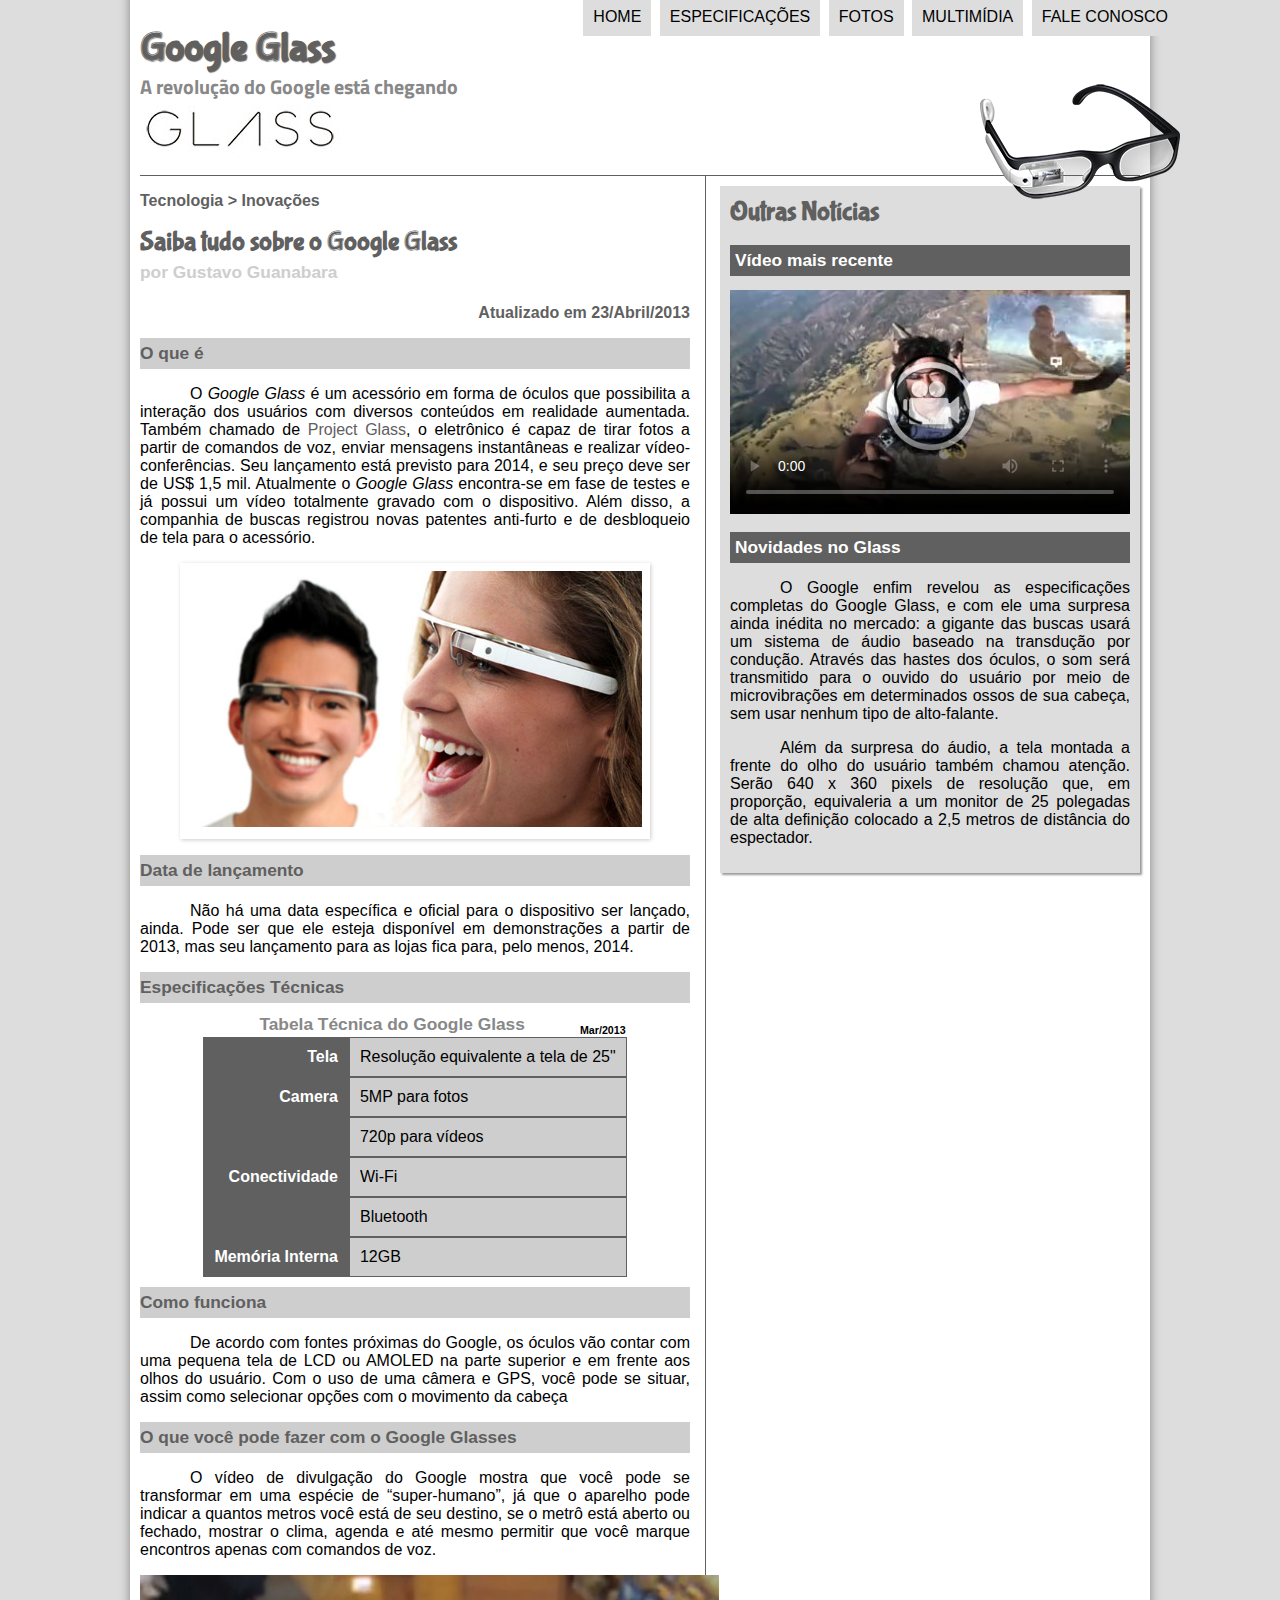
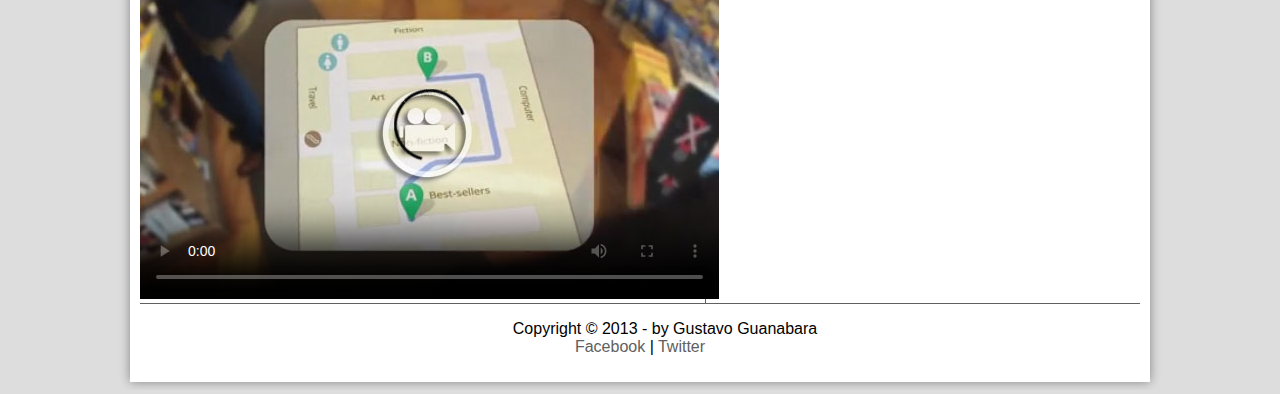
==== index.html @ f32086fc "correcao" ====
<!DOCTYPE html>
<html lang="pt-br">
<head>
  <meta charset="UTF-8">
  <meta name="viewport" content="width=device-width, initial-scale=1.0">
  <title>Tudo sobre o Google Glass</title>
  <link rel="stylesheet" href="/css/style.css">
</head>
<script src="/javascript/funcoes.js"></script>
<body>
  <div class="interface">
    <header class="cabecalho">
      <section class="hgroup">
        <h1>Google Glass</h1>
        <h2>A revolução do Google está chegando</h2>
      </section class="hgroup">
      <img class="oculos-pequeno" id="icone" src="/imagens/glass-oculos-preto-peq.png" alt="Óculos google glass preto">
      <nav class="menu">
        <h2>Menu Principal</h2>
        <ul>
          <li onmouseover="mudaFoto('/imagens/home.png')" onfocus="mudaFoto('/imagens/home.png')" onmouseout="mudaFoto('/imagens/glass-oculos-preto-peq.png')" onblur="mudaFoto('/imagens/glass-oculos-preto-peq.png')"><a href="index.html">Home</a></li>

          <li onmouseover="mudaFoto('/imagens/especificacoes.png')" onfocus="mudaFoto('/imagens/especificacoes.png')" onmouseout="mudaFoto('/imagens/glass-oculos-preto-peq.png')" onblur="mudaFoto('/imagens/glass-oculos-preto-peq.png')"><a href="specs.html">Especificações</a></li>
          
          <li onmouseover="mudaFoto('/imagens/fotos.png')" onfocus="mudaFoto('/imagens/fotos.png')"onmouseout="mudaFoto('/imagens/glass-oculos-preto-peq.png')" onblur="mudaFoto('/imagens/glass-oculos-preto-peq.png')"><a href="fotos.html">Fotos</a></li>
          
          <li onmouseover="mudaFoto('/imagens/multimidia.png')" onfocus="mudaFoto('/imagens/multimidia.png')" onmouseout="mudaFoto('/imagens/glass-oculos-preto-peq.png')" onblur="mudaFoto('/imagens/glass-oculos-preto-peq.png')"><a href="multimidia.html">Multimídia</a></li>
          
          <li onmouseover="mudaFoto('/imagens/contato.png')" onfocus="mudaFoto('/imagens/contato.png')" onmouseout="mudaFoto('/imagens/glass-oculos-preto-peq.png')" onblur="mudaFoto('/imagens/glass-oculos-preto-peq.png')"><a href="fale-conosco.html">Fale conosco</a></li>
        </ul>
      </nav>
    </header>
    <section class="container">
      <article>
        <header class="cabecalho-artigo">
          <section class="hgroup">
            <h3>Tecnologia > Inovações</h3>
            <h1>Saiba tudo sobre o Google Glass</h1>
            <h2>por Gustavo Guanabara</h2>
            <h3 class="alinha-direita">Atualizado em 23/Abril/2013</h3>
          </section class="hgroup">
        </header>
        <h2>O que é</h2>
        <p>
          O <em>Google Glass</em> é um acessório em forma de óculos que possibilita a interação dos usuários com diversos conteúdos em realidade aumentada. Também chamado de <a href="https://www.google.com/glass/start/" target="_blank">Project Glass</a>, o eletrônico é capaz de tirar fotos a partir de comandos de voz, enviar mensagens instantâneas e realizar vídeo&shy;confe&shy;rên&shy;cias. Seu lançamento está previsto para 2014, e seu preço deve ser de US$ 1,5 mil. Atualmente o <em>Google Glass</em> encontra-se em fase de testes e já possui um vídeo totalmente gravado com o dispositivo. Além disso, a companhia de buscas registrou novas patentes anti-furto e de desbloqueio de tela para o acessório.
        </p>
        
        <figure class="foto-legenda">
          <img src="/imagens/glass-quadro-homem-mulher.jpg" alt="Homem e Mulher usando google glass">
          <figcaption>
            <h3>Google Glass</h3>
            <p>Uma nova maneira de ver o mundo.</p>
          </figcaption>
        </figure>
        <h2>Data de lançamento</h2>
        <p>
          Não há uma data específica e oficial para o dispositivo ser lançado, ainda. Pode ser que ele esteja disponível em demonstrações a partir de 2013, mas seu lançamento para as lojas fica para, pelo menos, 2014.
        </p>
        <h2>Especificações Técnicas</h2>
        
        <table>
          
          <tr><th colspan="2">Tabela Técnica do Google Glass <span>Mar/2013</span></th></tr>
          
          <tr><td class="col-esquerda">Tela</td><td class="col-direita">Resolução equivalente a tela de 25"</td></tr>
          <tr><td rowspan="2" class="col-esquerda">Camera</td><td class="col-direita">5MP para fotos</td></tr>
          <tr><td class="col-direita">720p para vídeos</td></tr>
          <tr><td rowspan="2" class="col-esquerda">Conectividade</td><td class="col-direita">Wi-Fi</td></tr>
          <tr><td class="col-direita">Bluetooth</td></tr>
          <tr><td class="col-esquerda">Memória Interna</td><td class="col-direita">12GB</td></tr>
        </table>
        <h2>Como funciona</h2>
        <p>
          De acordo com fontes próximas do Google, os óculos vão contar com uma pequena tela de LCD ou AMOLED na parte superior e em frente aos olhos do usuário. Com o uso de uma câmera e GPS, você pode se situar, assim como selecionar opções com o movimento da cabeça
        </p>
        <h2>O que você pode fazer com o Google Glasses</h2>
        <p>
          O vídeo de divulgação do Google mostra que você pode se transformar em uma espécie de “super-humano”, já que o aparelho pode indicar a quantos metros você está de seu destino, se o metrô está aberto ou fechado, mostrar o clima, agenda e até mesmo permitir que você marque encontros apenas com comandos de voz.
        </p>
        <video controls="controls" poster="/imagens/video-mini01.jpg">
          <source src="/media/one-day.mp4" type="video/mp4">
        </video>
      </article>
    </section>
    <aside class="lateral">
      <h1>Outras Notícias</h1>
      <h2>Vídeo mais recente</h2>
      
      <video controls="controls" poster="/imagens/video-mini02.jpg">
        <source src="/media/how-it-feels.mp4" type="video/mp4">
      </video>
      
      <h2>Novidades no Glass</h2>
      <p>
        O Google enfim revelou as especificações completas do Google Glass, e com ele uma surpresa ainda inédita no mercado: a gigante das buscas usará um sistema de áudio baseado na transdução por condução. Através das hastes dos óculos, o som será transmitido para o ouvido do usuário por meio de microvibrações em determinados ossos de sua cabeça, sem usar nenhum tipo de alto-falante.
      </p>
      <p>
        Além da surpresa do áudio, a tela montada a frente do olho do usuário também chamou atenção. Serão 640 x 360 pixels de resolução que, em proporção, equivaleria a um monitor de 25 polegadas de alta definição colocado a 2,5 metros de distância do espectador.
      </p>
    </aside>
    <footer class="rodape">
      <p>Copyright &copy; 2013 - by Gustavo Guanabara<br>
        <a href="https://facebook.com/cursoemvideo" target="_blank">Facebook</a> | <a href="https://twitter.com/cursoemvideo" target="_blank">Twitter</a></p>
      </footer>
    </div>
  </body>
  </html>
---- css/style.css ----
@import url('https://fonts.googleapis.com/css2?family=Titillium+Web&display=swap');

@font-face {
  font-family: 'FonteLogo';
  src: url('/../_fonts/bubblegum-sans-regular.otf');
}

body {
  background-color: rgb( 221 , 221 , 221 );
  font-family: Arial, sans-serif;
}
.interface {
  width: 1000px;
  margin: -20px auto 0 auto;
  padding: 10px;
  background-color: rgb( 255 , 255 , 255 );
  box-shadow: 0 0 10px rgba( 0 , 0 , 0 , 0.4 );
}

p {
  text-align: justify;
  text-indent: 50px;
}

a {
  color: rgb( 96 , 96 , 96 );
  text-decoration: none;
}

a:hover {
  text-decoration: underline;
}

.cabecalho {
  border-bottom: 1px solid rgb( 96 , 96 , 96 );
  height: 150px;
  background: url('/../_imagens/glass-logo-peq.jpg') no-repeat 0 80px;
}

.cabecalho h1 {
  font-family: "FonteLogo", sans-serif;
  font-size: 30pt;
  color: rgb( 96 , 96 , 96 );
  text-shadow: 1px 1px 1px rgba( 0 , 0 , 0 , 0.6 );
  padding: 0;
  margin-bottom: 0;
}

.cabecalho h2 {
  font-family: "Titillium Web", sans-serif;
  color: rgb( 136 , 136 , 136 );
  font-size: 15pt;
  padding: 0;
  margin-top: 0;
}

.cabecalho .oculos-pequeno {
  position: absolute;
  right: 100px;
  top: 80px;
}

/* Formatação de imagens com legendas */

.foto-legenda {
  position: relative;
  border: 8px solid rgb( 255 , 255 , 255 );
  box-shadow: 1px 1px 4px rgba( 0 , 0 , 0 , 0.2 );
}

.foto-legenda img {
  width: 100%;
  height: 100%;
}

.foto-legenda figcaption {
  opacity: 0;
  position: absolute;
  top: 0;
  background-color: rgba( 0 , 0 , 0 , 0.4 );
  color: rgb( 255 , 255 , 255 );
  width: 100%;
  height: 100%;
  padding: 10px;
  box-sizing: border-box;
  transition: 0.6s;
}

.foto-legenda figcaption:hover {
  opacity: 1;
}

/* formatação do menu */

.menu {
}

.menu h2 {
  display: none;
}

.menu ul {
  list-style: none;
  text-transform: uppercase;
  position: absolute;
  top: -20px;
  right: 100px;
}

.menu li {
  display: inline-block;
  background-color: rgb( 221 , 221 , 221 );
  padding: 10px;
  margin: 2px;
  transition: 1s;
}

.menu li:hover {
  background-color: rgb( 96 , 96 , 96 );
}

.menu a {
  color: rgb( 0 , 0 , 0 );
  text-decoration: none;
}

.menu a:hover {
  color: rgb( 255 , 255 , 255 );
}

.container {
  width: 550px;
  float: left;
  border-right: 1px solid rgb( 96 , 96 , 96 );
  padding-right: 15px;
}
article h2 {
  font-size: 13pt;
  color: rgb( 96 , 96 , 96 );
  background-color: rgb( 206 , 206 , 206 );
  padding: 5px 0;
  padding-right: 5px;
  margin: 10px 0;
}

.cabecalho-artigo h1 {
  font-family: "FonteLogo", sans-serif;
  font-size: 20pt;
  color: rgb( 96 , 96 , 96 );
  margin-bottom: 0;
  margin-top: 0;
}

.cabecalho-artigo h2 {
  font-size: 13pt;
  color: rgb( 206 , 206 , 206 );
  background-color: rgb( 255 , 255 , 255 );
  margin: 0;
}
.cabecalho-artigo h3 {
  font-size: 12pt;
  color: rgb( 96 , 96 , 96 );
}

.cabecalho-artigo .alinha-direita {
  text-align: right;
}

table {
  border-spacing: 0px;
  margin-left: auto;
  margin-right: auto;
}

table th {
  color: rgb( 136 , 136 , 136 );
  font-weight: bolder;
  font-size: 13pt;
}

table th span {
  display: block;
  float: right;
  color: rgb( 0 , 0 , 0 );
  font-size: 8pt;
  margin-top: 10px;
}

table td {
  border: 1px solid rgb( 96 , 96 , 96 );
  padding: 10px;
}

table .col-esquerda {
  color: rgb( 255 , 255 , 255 );
  background-color: rgb( 96 , 96 , 96 );
  vertical-align: top;
  font-weight: bold;
  text-align: right;
}

table .col-direita {
  background-color: rgb( 206 , 206 , 206 );
}

.lateral {
  width: 400px;
  float: right;
  background-color: rgb( 221 , 221 , 221 );
  padding: 10px;
  margin-top: 10px;
  box-shadow: 2px 2px 2px rgba( 0 , 0 , 0 , 0.4 );
}

.lateral h1 {
  font-family: "FonteLogo", sans-serif;
  font-size: 20pt;
  color: rgb( 96 , 96 , 96 );
  margin-top: 0;
}

.lateral h2 {
  background-color: rgb( 96 , 96 , 96 );
  font-size: 13pt;
  color: rgb( 255 , 255 , 255 );
  padding: 5px;
}

.rodape {
  border-top: 1px solid rgb( 96 , 96 , 96 );
  clear: both;
}

.rodape p {
  text-align: center;
}

/* formatação iframe */

.content {
  width: 1000px;
  margin: auto;
}

.frame-spec {
  width: 400px;
  height: 280px;
  border: none;
  margin-left: 50px;
}
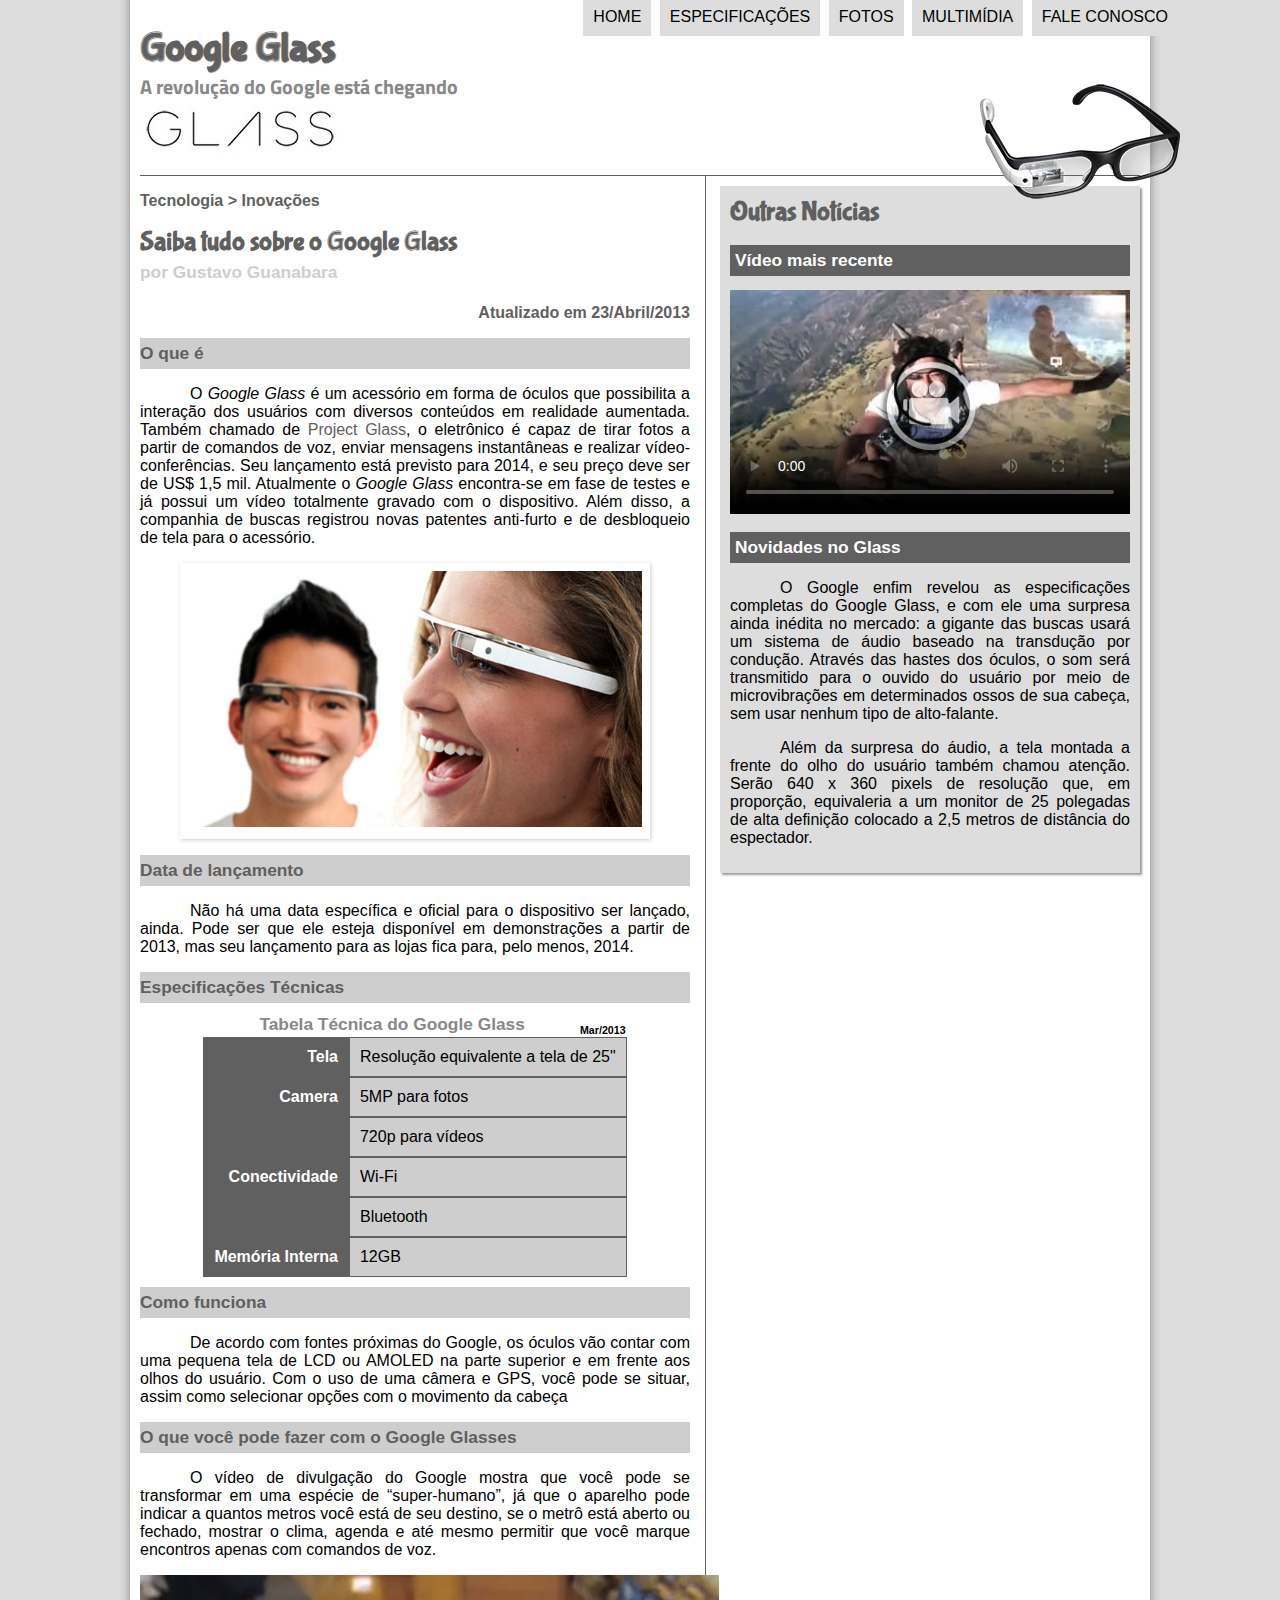
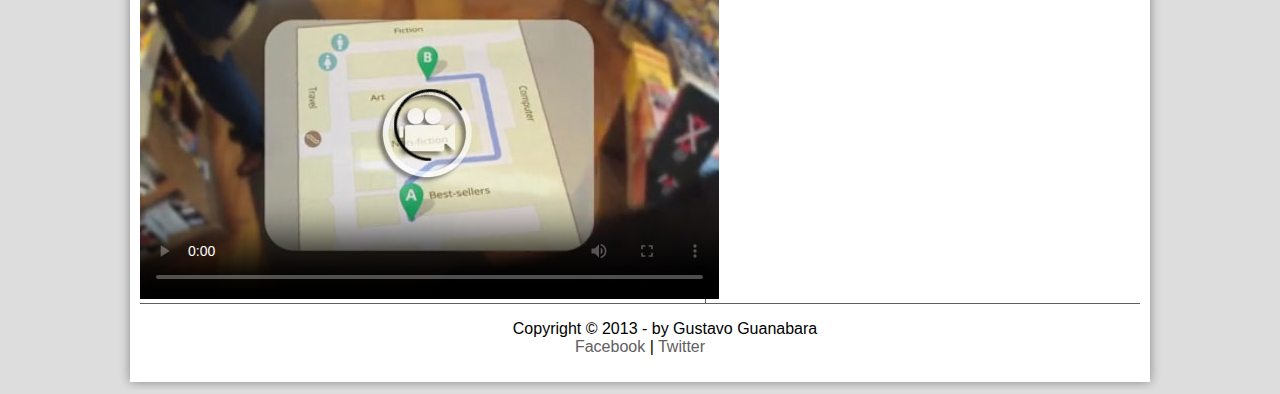
==== commit dd7107d0: "teste 2" ====
--- a/css/style.css
+++ b/css/style.css
@@ -2,7 +2,7 @@
 
 @font-face {
   font-family: 'FonteLogo';
-  src: url('/../_fonts/bubblegum-sans-regular.otf');
+  src: url('../fonts/bubblegum-sans-regular.otf');
 }
 
 body {
@@ -34,7 +34,7 @@
 .cabecalho {
   border-bottom: 1px solid rgb( 96 , 96 , 96 );
   height: 150px;
-  background: url('/../_imagens/glass-logo-peq.jpg') no-repeat 0 80px;
+  background: url('../imagens/glass-logo-peq.jpg') no-repeat 0 80px;
 }
 
 .cabecalho h1 {
@@ -92,9 +92,6 @@
 
 /* formatação do menu */
 
-.menu {
-}
-
 .menu h2 {
   display: none;
 }
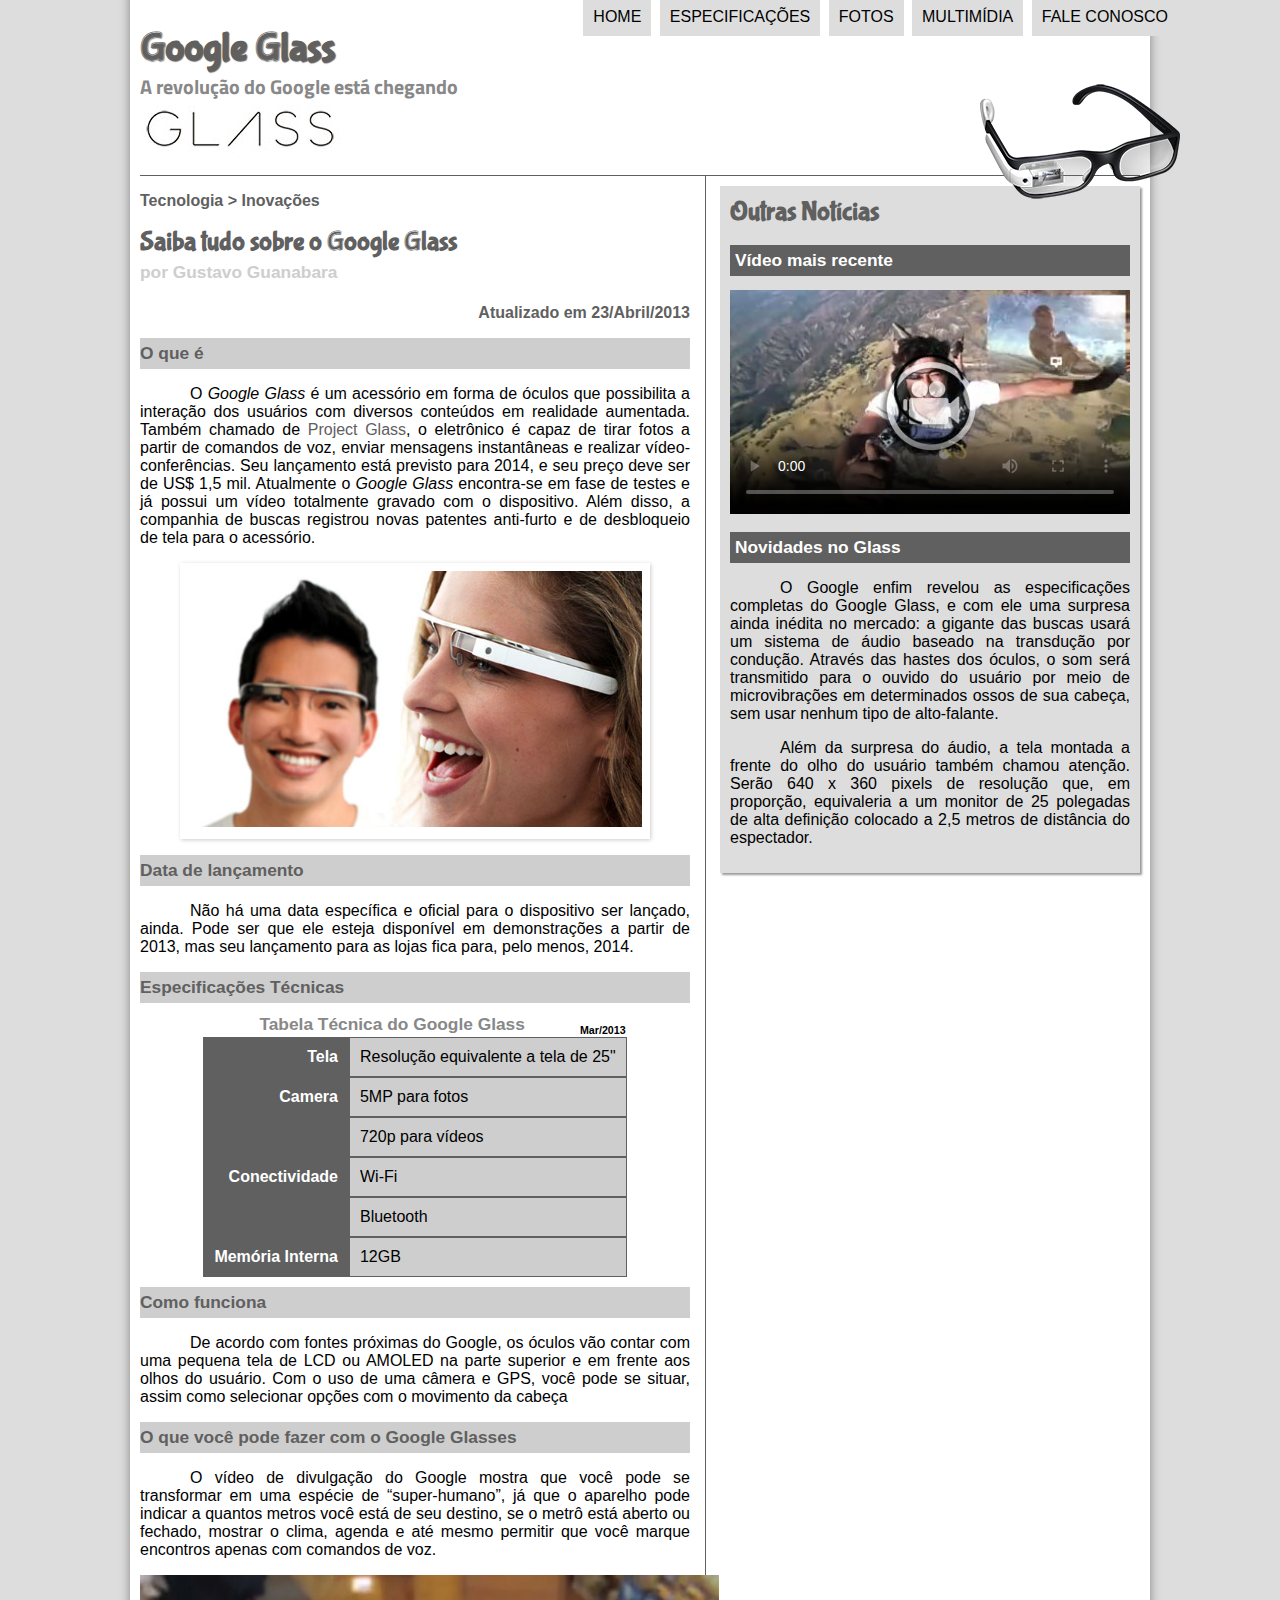
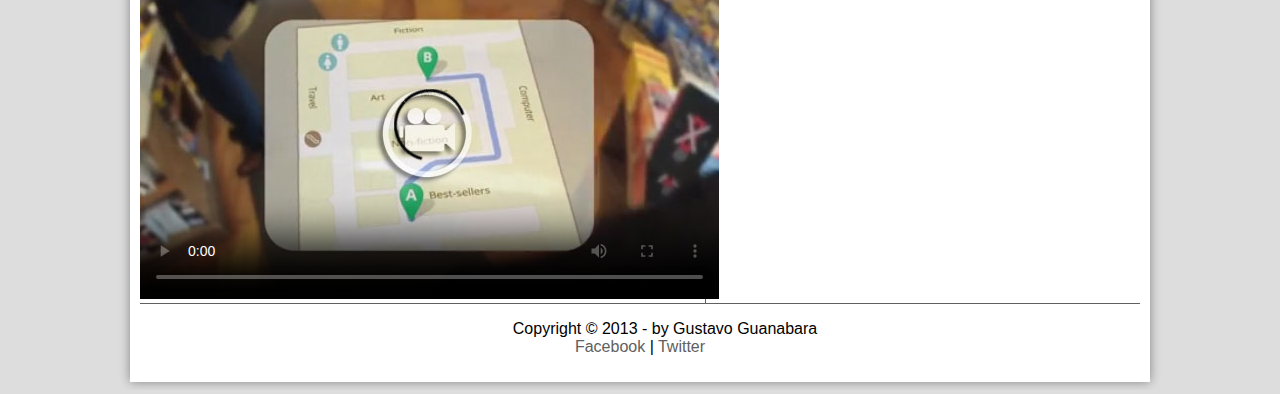
==== commit c8e92ab7: "teste 3" ====
--- a/index.html
+++ b/index.html
@@ -4,9 +4,9 @@
   <meta charset="UTF-8">
   <meta name="viewport" content="width=device-width, initial-scale=1.0">
   <title>Tudo sobre o Google Glass</title>
-  <link rel="stylesheet" href="/css/style.css">
+  <link rel="stylesheet" href="css/style.css">
 </head>
-<script src="/javascript/funcoes.js"></script>
+<script src="javascript/funcoes.js"></script>
 <body>
   <div class="interface">
     <header class="cabecalho">
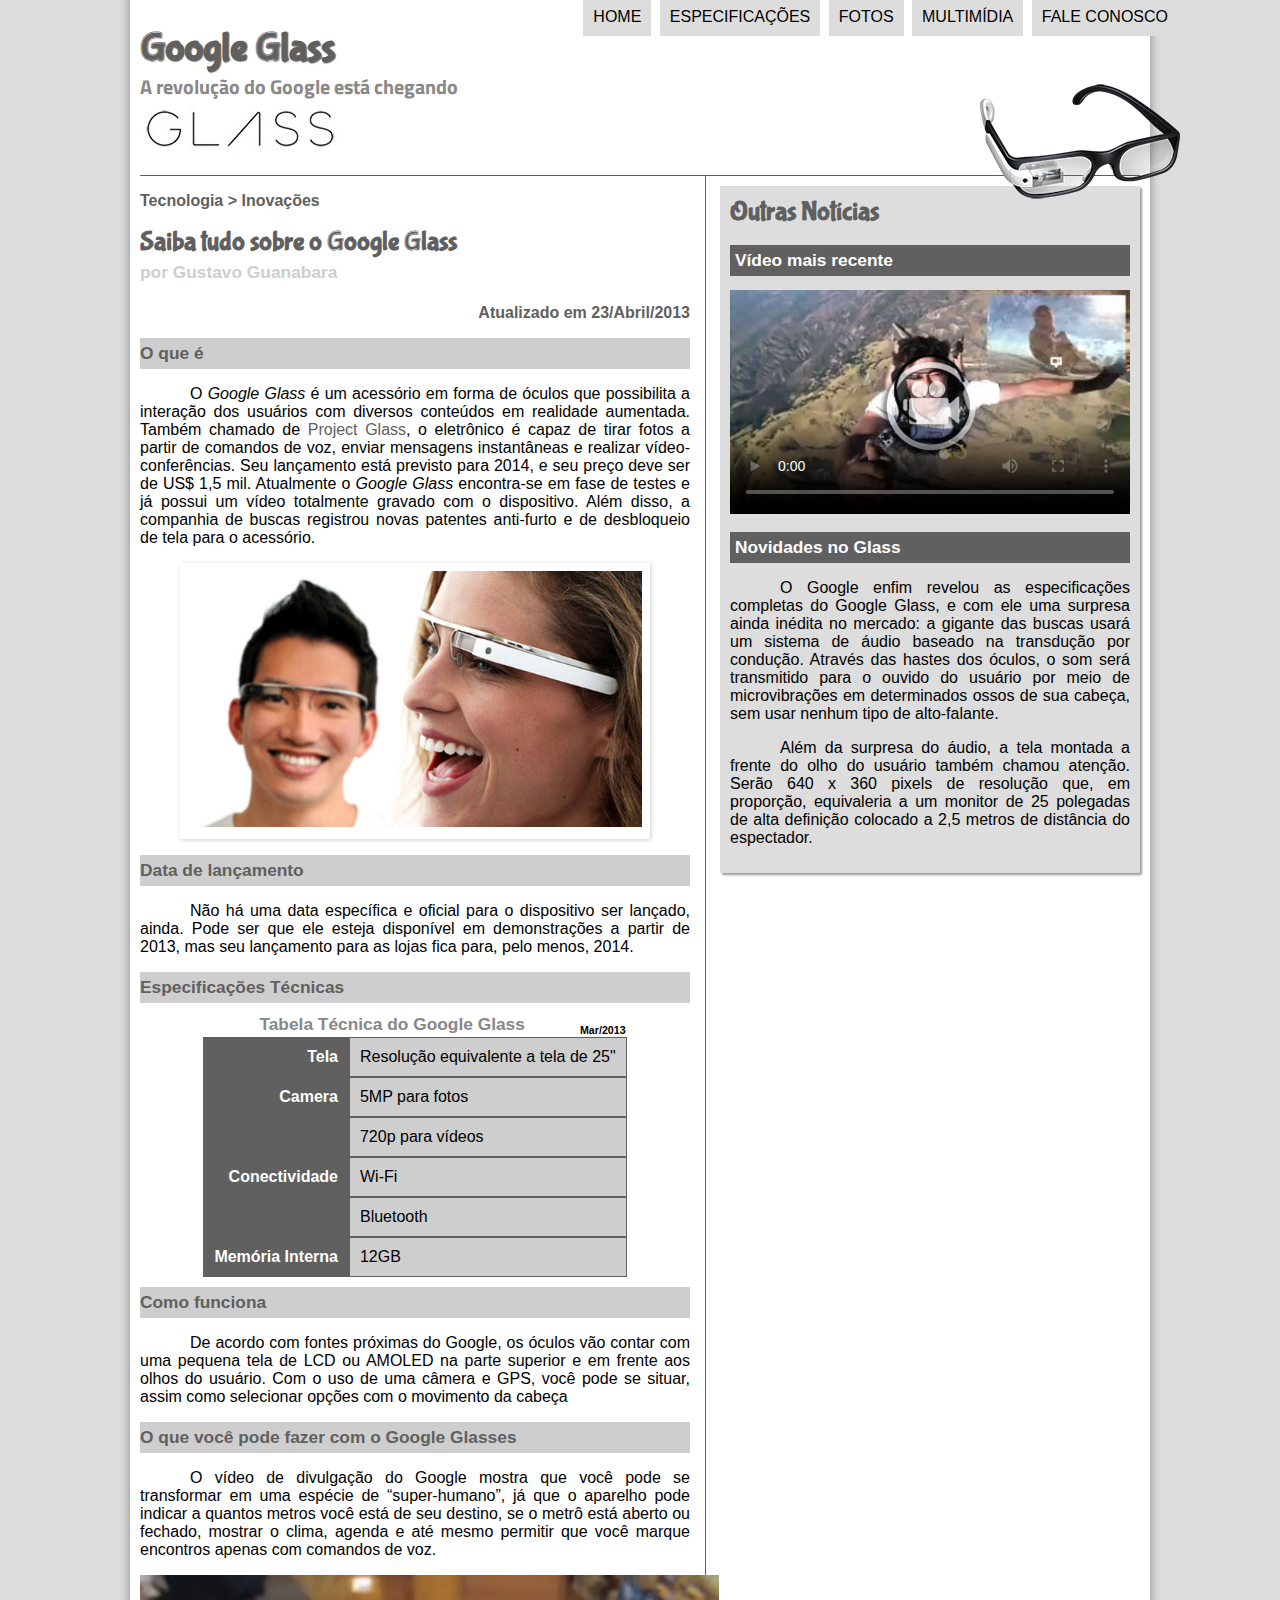
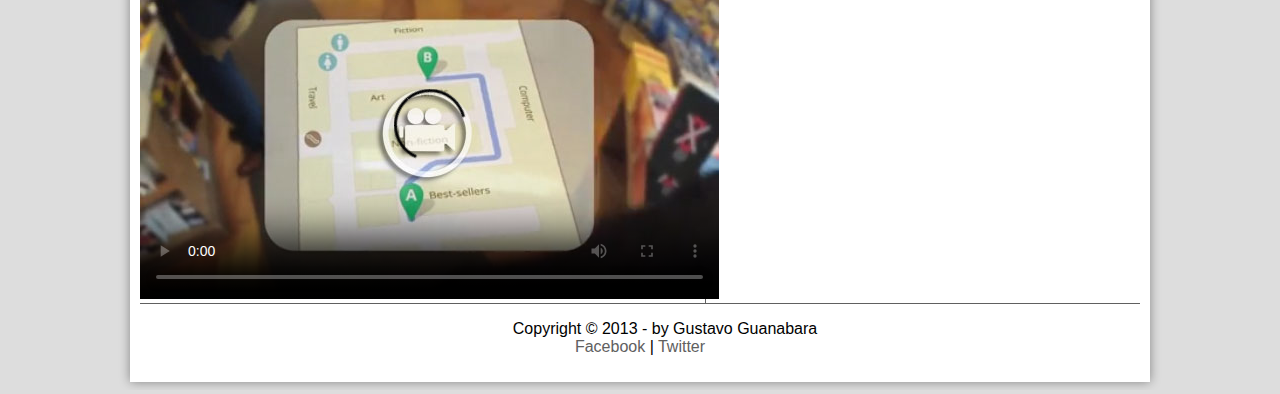
==== commit 71b2fe00: "teste 4" ====
--- a/index.html
+++ b/index.html
@@ -4,9 +4,9 @@
   <meta charset="UTF-8">
   <meta name="viewport" content="width=device-width, initial-scale=1.0">
   <title>Tudo sobre o Google Glass</title>
-  <link rel="stylesheet" href="css/style.css">
+  <link rel="stylesheet" href="/css/style.css">
 </head>
-<script src="javascript/funcoes.js"></script>
+<script src="/javascript/funcoes.js"></script>
 <body>
   <div class="interface">
     <header class="cabecalho">
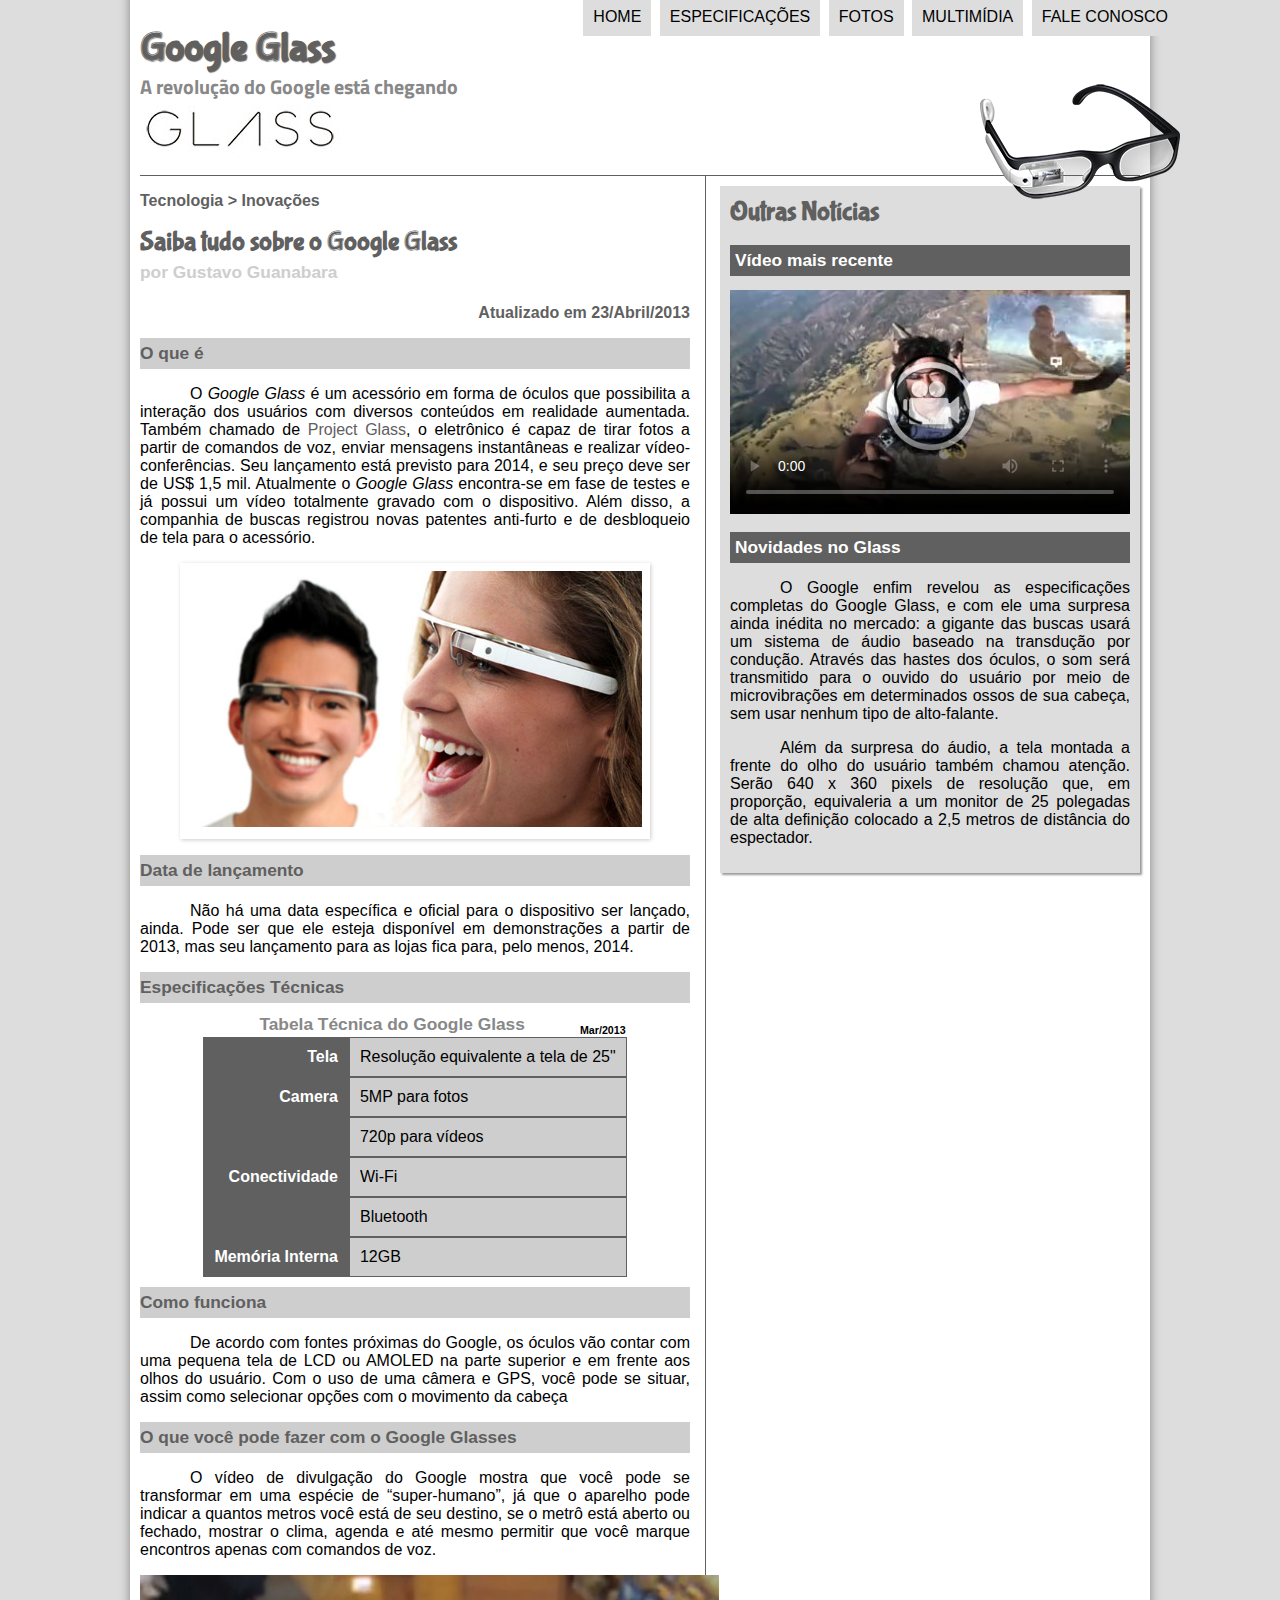
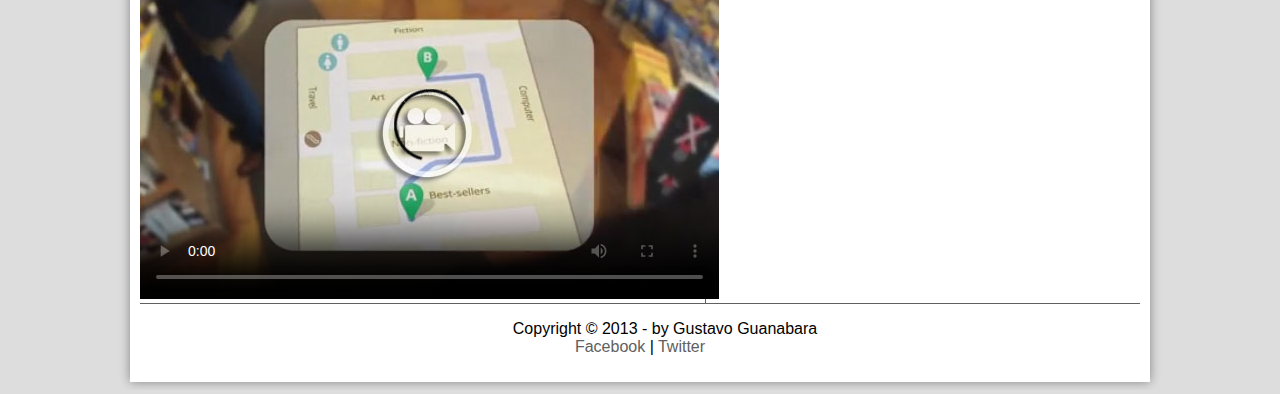
==== commit 63228e79: "correcoes" ====
--- a/index.html
+++ b/index.html
@@ -14,19 +14,19 @@
         <h1>Google Glass</h1>
         <h2>A revolução do Google está chegando</h2>
       </section class="hgroup">
-      <img class="oculos-pequeno" id="icone" src="/imagens/glass-oculos-preto-peq.png" alt="Óculos google glass preto">
+      <img class="oculos-pequeno" id="icone" src="imagens/glass-oculos-preto-peq.png" alt="Óculos google glass preto">
       <nav class="menu">
         <h2>Menu Principal</h2>
         <ul>
-          <li onmouseover="mudaFoto('/imagens/home.png')" onfocus="mudaFoto('/imagens/home.png')" onmouseout="mudaFoto('/imagens/glass-oculos-preto-peq.png')" onblur="mudaFoto('/imagens/glass-oculos-preto-peq.png')"><a href="index.html">Home</a></li>
+          <li onmouseover="mudaFoto('imagens/home.png')" onfocus="mudaFoto('imagens/home.png')" onmouseout="mudaFoto('imagens/glass-oculos-preto-peq.png')" onblur="mudaFoto('imagens/glass-oculos-preto-peq.png')"><a href="index.html">Home</a></li>
 
-          <li onmouseover="mudaFoto('/imagens/especificacoes.png')" onfocus="mudaFoto('/imagens/especificacoes.png')" onmouseout="mudaFoto('/imagens/glass-oculos-preto-peq.png')" onblur="mudaFoto('/imagens/glass-oculos-preto-peq.png')"><a href="specs.html">Especificações</a></li>
+          <li onmouseover="mudaFoto('imagens/especificacoes.png')" onfocus="mudaFoto('imagens/especificacoes.png')" onmouseout="mudaFoto('imagens/glass-oculos-preto-peq.png')" onblur="mudaFoto('imagens/glass-oculos-preto-peq.png')"><a href="specs.html">Especificações</a></li>
           
-          <li onmouseover="mudaFoto('/imagens/fotos.png')" onfocus="mudaFoto('/imagens/fotos.png')"onmouseout="mudaFoto('/imagens/glass-oculos-preto-peq.png')" onblur="mudaFoto('/imagens/glass-oculos-preto-peq.png')"><a href="fotos.html">Fotos</a></li>
+          <li onmouseover="mudaFoto('imagens/fotos.png')" onfocus="mudaFoto('imagens/fotos.png')"onmouseout="mudaFoto('imagens/glass-oculos-preto-peq.png')" onblur="mudaFoto('imagens/glass-oculos-preto-peq.png')"><a href="fotos.html">Fotos</a></li>
           
-          <li onmouseover="mudaFoto('/imagens/multimidia.png')" onfocus="mudaFoto('/imagens/multimidia.png')" onmouseout="mudaFoto('/imagens/glass-oculos-preto-peq.png')" onblur="mudaFoto('/imagens/glass-oculos-preto-peq.png')"><a href="multimidia.html">Multimídia</a></li>
+          <li onmouseover="mudaFoto('imagens/multimidia.png')" onfocus="mudaFoto('imagens/multimidia.png')" onmouseout="mudaFoto('imagens/glass-oculos-preto-peq.png')" onblur="mudaFoto('imagens/glass-oculos-preto-peq.png')"><a href="multimidia.html">Multimídia</a></li>
           
-          <li onmouseover="mudaFoto('/imagens/contato.png')" onfocus="mudaFoto('/imagens/contato.png')" onmouseout="mudaFoto('/imagens/glass-oculos-preto-peq.png')" onblur="mudaFoto('/imagens/glass-oculos-preto-peq.png')"><a href="fale-conosco.html">Fale conosco</a></li>
+          <li onmouseover="mudaFoto('imagens/contato.png')" onfocus="mudaFoto('imagens/contato.png')" onmouseout="mudaFoto('imagens/glass-oculos-preto-peq.png')" onblur="mudaFoto('imagens/glass-oculos-preto-peq.png')"><a href="fale-conosco.html">Fale conosco</a></li>
         </ul>
       </nav>
     </header>
@@ -46,7 +46,7 @@
         </p>
         
         <figure class="foto-legenda">
-          <img src="/imagens/glass-quadro-homem-mulher.jpg" alt="Homem e Mulher usando google glass">
+          <img src="imagens/glass-quadro-homem-mulher.jpg" alt="Homem e Mulher usando google glass">
           <figcaption>
             <h3>Google Glass</h3>
             <p>Uma nova maneira de ver o mundo.</p>
@@ -77,8 +77,8 @@
         <p>
           O vídeo de divulgação do Google mostra que você pode se transformar em uma espécie de “super-humano”, já que o aparelho pode indicar a quantos metros você está de seu destino, se o metrô está aberto ou fechado, mostrar o clima, agenda e até mesmo permitir que você marque encontros apenas com comandos de voz.
         </p>
-        <video controls="controls" poster="/imagens/video-mini01.jpg">
-          <source src="/media/one-day.mp4" type="video/mp4">
+        <video controls="controls" poster="imagens/video-mini01.jpg">
+          <source src="media/one-day.mp4" type="video/mp4">
         </video>
       </article>
     </section>
@@ -86,8 +86,8 @@
       <h1>Outras Notícias</h1>
       <h2>Vídeo mais recente</h2>
       
-      <video controls="controls" poster="/imagens/video-mini02.jpg">
-        <source src="/media/how-it-feels.mp4" type="video/mp4">
+      <video controls="controls" poster="imagens/video-mini02.jpg">
+        <source src="media/how-it-feels.mp4" type="video/mp4">
       </video>
       
       <h2>Novidades no Glass</h2>
